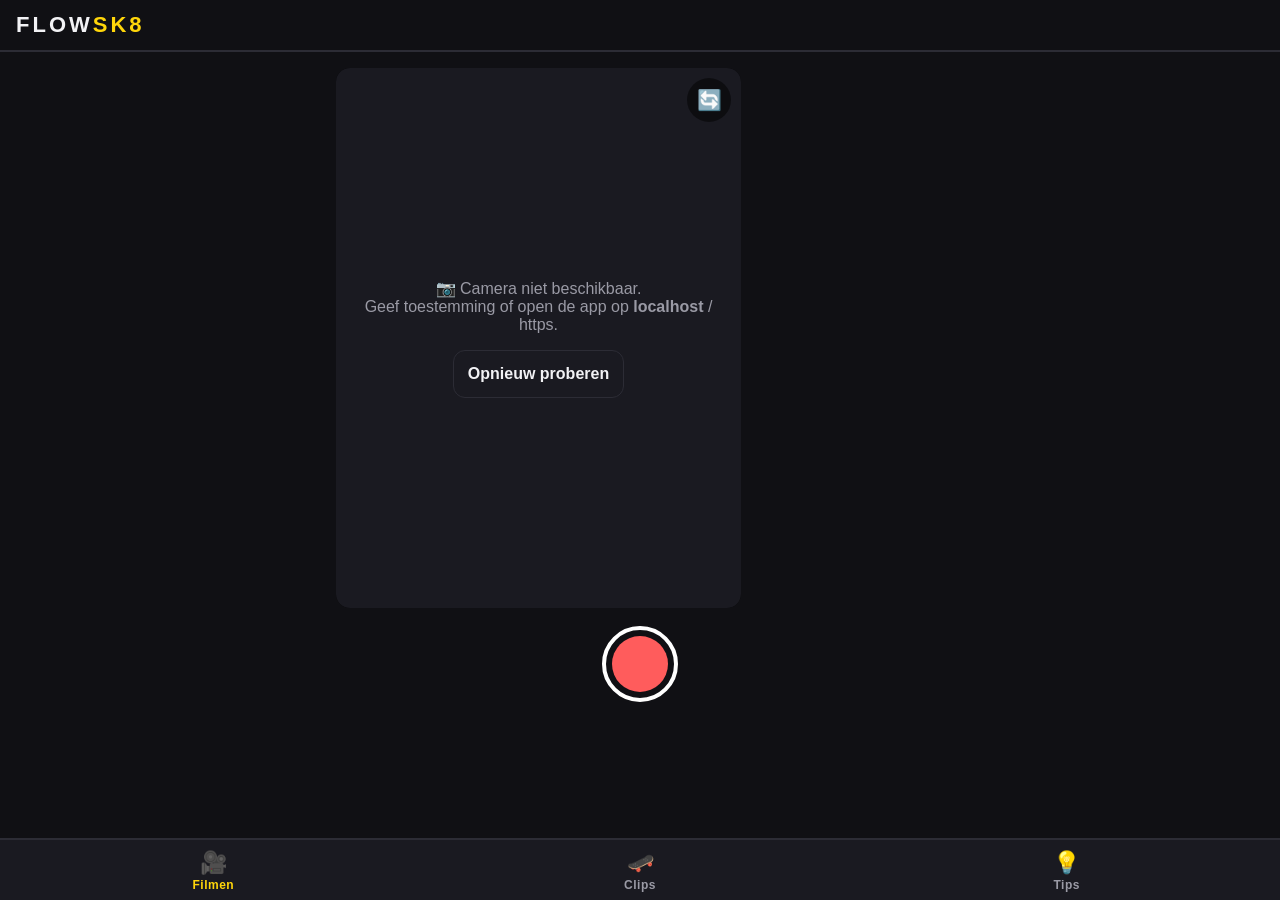
==== index.html @ b3297f70 "Eerste versie: skate-app als installeerbare PWA Filmen, clips organiseren per trick/obstakel, geland" ====
<!DOCTYPE html>
<html lang="nl">
<head>
<meta charset="utf-8">
<meta name="viewport" content="width=device-width, initial-scale=1, viewport-fit=cover">
<title>flowsk8</title>
<meta name="theme-color" content="#101014">
<link rel="manifest" href="manifest.webmanifest">
<meta name="apple-mobile-web-app-capable" content="yes">
<meta name="mobile-web-app-capable" content="yes">
<meta name="apple-mobile-web-app-status-bar-style" content="black-translucent">
<meta name="apple-mobile-web-app-title" content="flowsk8">
<link rel="apple-touch-icon" href="icons/apple-touch-icon.png">
<link rel="stylesheet" href="css/style.css">
<link rel="icon" href="data:image/svg+xml,<svg xmlns='http://www.w3.org/2000/svg' viewBox='0 0 100 100'><text y='.9em' font-size='90'>🛹</text></svg>">
</head>
<body>
<header class="topbar">
  <h1>FLOW<span>SK8</span></h1>
</header>

<main>
  <!-- FILMEN -->
  <section id="tab-filmen" class="tab active">
    <div id="cam-wrap">
      <video id="cam-preview" autoplay muted playsinline></video>
      <div id="cam-error" class="hidden">
        <p>📷 Camera niet beschikbaar.<br>Geef toestemming of open de app op <b>localhost</b> / https.</p>
        <button id="cam-retry" class="btn">Opnieuw proberen</button>
      </div>
      <div id="rec-timer" class="hidden">● 0:00</div>
      <button id="btn-flip" title="Camera wisselen">🔄</button>
    </div>
    <div class="cam-controls">
      <button id="btn-record" aria-label="Opnemen"><span></span></button>
    </div>

    <!-- Opslaan-paneel na opname -->
    <div id="save-panel" class="panel hidden">
      <h2>Nice! Sla je clip op</h2>
      <video id="save-preview" controls playsinline></video>
      <label class="field">
        <span>Welke trick?</span>
        <input id="save-trick" list="trick-list" placeholder="bijv. kickflip" autocomplete="off">
        <datalist id="trick-list">
          <option value="ollie"><option value="kickflip"><option value="heelflip">
          <option value="tre flip"><option value="pop shove-it"><option value="varial flip">
          <option value="50-50 grind"><option value="boardslide"><option value="5-0 grind">
          <option value="nosegrind"><option value="crooked grind"><option value="manual">
        </datalist>
      </label>
      <div class="field">
        <span>Waar?</span>
        <div id="save-obstacles" class="chips">
          <button class="chip" data-v="flat">Flat</button>
          <button class="chip" data-v="ledge">Ledge</button>
          <button class="chip" data-v="rail">Rail</button>
          <button class="chip" data-v="stairs">Trap</button>
          <button class="chip" data-v="transition">Transition</button>
        </div>
      </div>
      <label class="landed-toggle">
        <input type="checkbox" id="save-landed">
        <span>✔ Geland — clean weggerold</span>
      </label>
      <div class="row">
        <button id="save-discard" class="btn ghost">Weggooien</button>
        <button id="save-confirm" class="btn primary">Opslaan</button>
      </div>
    </div>

    <!-- Tip na opslaan -->
    <div id="after-tip" class="panel hidden">
      <h2>Opgeslagen! 🛹</h2>
      <div class="tip-card"><p id="after-tip-text"></p></div>
      <div class="row">
        <button id="after-again" class="btn primary">Nog een clip</button>
        <button id="after-to-clips" class="btn ghost">Naar clips</button>
      </div>
    </div>
  </section>

  <!-- CLIPS -->
  <section id="tab-clips" class="tab">
    <div class="filters">
      <select id="filter-trick"><option value="">Alle tricks</option></select>
      <div id="filter-obstacles" class="chips">
        <button class="chip" data-v="flat">Flat</button>
        <button class="chip" data-v="ledge">Ledge</button>
        <button class="chip" data-v="rail">Rail</button>
        <button class="chip" data-v="stairs">Trap</button>
        <button class="chip" data-v="transition">Transition</button>
      </div>
      <label class="landed-toggle small">
        <input type="checkbox" id="filter-landed">
        <span>✔ Alleen geland</span>
      </label>
    </div>
    <div id="clip-grid"></div>
    <p id="clips-empty" class="empty hidden">Nog geen clips. Ga filmen! 🎥</p>
  </section>

  <!-- TIPS -->
  <section id="tab-tips" class="tab">
    <h2>Camerahoek-tips</h2>
    <div id="tips-list"></div>
  </section>
</main>

<!-- Speler / editor overlay -->
<div id="player-overlay" class="overlay hidden">
  <div class="overlay-inner">
    <button id="player-close" class="close">✕</button>
    <video id="player-video" controls playsinline></video>
    <div id="player-meta"></div>
    <div id="trim-panel" class="hidden">
      <h3>Trimmen</h3>
      <div class="trim-sliders">
        <label>Start <input type="range" id="trim-start" min="0" value="0" step="0.05"></label>
        <label>Eind <input type="range" id="trim-end" min="0" value="0" step="0.05"></label>
      </div>
      <p id="trim-info"></p>
      <div class="row">
        <button id="trim-preview" class="btn ghost">▶ Selectie afspelen</button>
        <button id="trim-save" class="btn primary">✂ Trim opslaan als nieuwe clip</button>
      </div>
      <p id="trim-status" class="hidden"></p>
    </div>
    <div class="row player-actions">
      <button id="player-trim" class="btn">✂ Editen</button>
      <button id="player-landed" class="btn">✔ Geland</button>
      <button id="player-download" class="btn">⬇ Download</button>
      <button id="player-delete" class="btn danger">🗑 Weg</button>
    </div>
  </div>
</div>

<nav class="tabbar">
  <button data-tab="filmen" class="active">🎥<span>Filmen</span></button>
  <button data-tab="clips">🛹<span>Clips</span></button>
  <button data-tab="tips">💡<span>Tips</span></button>
</nav>

<script type="module" src="js/app.js"></script>
</body>
</html>
---- css/style.css ----
* { box-sizing: border-box; margin: 0; padding: 0; }

:root {
  --bg: #101014;
  --panel: #1a1a21;
  --border: #2c2c35;
  --accent: #ffd60a;
  --green: #3ddc84;
  --red: #ff5c5c;
  --text: #f2f2f5;
  --muted: #9a9aa5;
}

html, body { height: 100%; }
body {
  background: var(--bg);
  color: var(--text);
  font-family: -apple-system, BlinkMacSystemFont, "Segoe UI", Roboto, sans-serif;
  font-size: 16px;
  display: flex;
  flex-direction: column;
}

.topbar {
  padding: 12px 16px;
  border-bottom: 2px solid var(--border);
}
.topbar h1 {
  font-size: 22px;
  letter-spacing: 3px;
  font-weight: 900;
}
.topbar h1 span { color: var(--accent); }

main {
  flex: 1;
  overflow-y: auto;
  padding: 16px;
  padding-bottom: 90px;
  max-width: 640px;
  width: 100%;
  margin: 0 auto;
}

.tab { display: none; }
.tab.active { display: block; }
.hidden { display: none !important; }

h2 { font-size: 18px; letter-spacing: 1px; text-transform: uppercase; margin-bottom: 12px; }

/* ---- Filmen ---- */
#cam-wrap {
  position: relative;
  background: #000;
  border-radius: 14px;
  overflow: hidden;
  aspect-ratio: 3 / 4;
  max-height: 60vh;
}
#cam-preview { width: 100%; height: 100%; object-fit: cover; }
#cam-error {
  position: absolute; inset: 0;
  display: flex; flex-direction: column; align-items: center; justify-content: center;
  gap: 16px; text-align: center; padding: 20px; background: var(--panel);
  color: var(--muted);
}
#rec-timer {
  position: absolute; top: 10px; left: 10px;
  background: rgba(0,0,0,.6);
  color: var(--red);
  font-weight: 700;
  padding: 4px 10px;
  border-radius: 8px;
}
#btn-flip {
  position: absolute; top: 10px; right: 10px;
  background: rgba(0,0,0,.5);
  border: none; border-radius: 50%;
  width: 44px; height: 44px;
  font-size: 20px; cursor: pointer;
}

.cam-controls { display: flex; justify-content: center; padding: 18px 0; }
#btn-record {
  width: 76px; height: 76px;
  border-radius: 50%;
  border: 4px solid #fff;
  background: transparent;
  cursor: pointer;
  display: flex; align-items: center; justify-content: center;
}
#btn-record span {
  width: 56px; height: 56px;
  border-radius: 50%;
  background: var(--red);
  transition: all .2s;
}
#btn-record.recording span {
  width: 30px; height: 30px;
  border-radius: 8px;
  animation: pulse 1s infinite;
}
@keyframes pulse { 50% { opacity: .5; } }

/* ---- Panelen ---- */
.panel {
  background: var(--panel);
  border: 1px solid var(--border);
  border-radius: 14px;
  padding: 16px;
  margin-top: 16px;
  display: flex; flex-direction: column; gap: 14px;
}
.panel video { width: 100%; border-radius: 10px; background: #000; max-height: 40vh; }

.field span { display: block; color: var(--muted); margin-bottom: 6px; font-size: 14px; }
.field input[list], .field input[type="text"] {
  width: 100%;
  padding: 12px;
  font-size: 16px;
  border-radius: 10px;
  border: 1px solid var(--border);
  background: var(--bg);
  color: var(--text);
}

.chips { display: flex; flex-wrap: wrap; gap: 8px; }
.chip {
  padding: 10px 16px;
  border-radius: 999px;
  border: 1px solid var(--border);
  background: var(--bg);
  color: var(--text);
  font-size: 15px;
  cursor: pointer;
}
.chip.active { background: var(--accent); color: #101014; font-weight: 700; border-color: var(--accent); }

.landed-toggle {
  display: flex; align-items: center; gap: 10px;
  font-weight: 700; color: var(--green);
  cursor: pointer; font-size: 16px;
}
.landed-toggle input { width: 22px; height: 22px; accent-color: var(--green); }
.landed-toggle.small { font-size: 14px; }

.row { display: flex; gap: 10px; }
.row .btn { flex: 1; }

button, .chip { touch-action: manipulation; -webkit-tap-highlight-color: transparent; }

.btn {
  padding: 14px;
  min-height: 48px;
  border-radius: 12px;
  border: 1px solid var(--border);
  background: var(--panel);
  color: var(--text);
  font-size: 16px;
  font-weight: 700;
  cursor: pointer;
}
.btn.primary { background: var(--accent); color: #101014; border-color: var(--accent); }
.btn.ghost { background: transparent; }
.btn.danger { color: var(--red); border-color: var(--red); }

.tip-card {
  border: 2px dashed var(--accent);
  border-radius: 12px;
  padding: 14px;
  background: rgba(255, 214, 10, .06);
  line-height: 1.5;
}
.tip-card b { color: var(--accent); }

/* ---- Clips ---- */
.filters { display: flex; flex-direction: column; gap: 10px; margin-bottom: 16px; }
.filters select {
  padding: 12px;
  border-radius: 10px;
  background: var(--panel);
  color: var(--text);
  border: 1px solid var(--border);
  font-size: 16px;
}

#clip-grid {
  display: grid;
  grid-template-columns: repeat(auto-fill, minmax(150px, 1fr));
  gap: 12px;
}
.clip-card {
  background: var(--panel);
  border: 1px solid var(--border);
  border-radius: 12px;
  overflow: hidden;
  cursor: pointer;
}
.clip-card .thumb {
  aspect-ratio: 4 / 3;
  background: #000 center/cover no-repeat;
  position: relative;
}
.clip-card .thumb .badge {
  position: absolute; top: 6px; right: 6px;
  background: var(--green); color: #101014;
  font-size: 11px; font-weight: 900;
  padding: 3px 7px; border-radius: 6px;
}
.clip-card .info { padding: 8px 10px; }
.clip-card .trick { font-weight: 800; font-size: 15px; }
.clip-card .sub { color: var(--muted); font-size: 12px; margin-top: 2px; }

.empty { color: var(--muted); text-align: center; padding: 40px 0; }

/* ---- Overlay ---- */
.overlay {
  position: fixed; inset: 0;
  background: rgba(0,0,0,.85);
  display: flex; align-items: center; justify-content: center;
  z-index: 50;
  padding: 16px;
}
.overlay-inner {
  background: var(--panel);
  border-radius: 14px;
  padding: 16px;
  width: 100%; max-width: 560px;
  max-height: 92vh; overflow-y: auto;
  position: relative;
  display: flex; flex-direction: column; gap: 12px;
}
.overlay video { width: 100%; border-radius: 10px; background: #000; max-height: 45vh; }
.close {
  position: absolute; top: 10px; right: 10px;
  background: var(--bg); color: var(--text);
  border: 1px solid var(--border); border-radius: 50%;
  width: 36px; height: 36px; cursor: pointer; z-index: 2;
}
#player-meta { font-size: 14px; color: var(--muted); }
#player-meta .trick { color: var(--text); font-weight: 800; font-size: 17px; }
.player-actions { flex-wrap: wrap; }
.player-actions .btn { flex: 1 1 40%; font-size: 14px; padding: 12px 8px; }
#player-landed.on { background: var(--green); color: #101014; border-color: var(--green); }

.trim-sliders label { display: block; color: var(--muted); font-size: 14px; margin-bottom: 8px; }
.trim-sliders input { width: 100%; accent-color: var(--accent); }
#trim-info { font-size: 14px; color: var(--muted); }
#trim-status { color: var(--accent); font-weight: 700; }

/* ---- Tabbar ---- */
.tabbar {
  position: fixed; bottom: 0; left: 0; right: 0;
  display: flex;
  background: var(--panel);
  border-top: 2px solid var(--border);
  padding-bottom: env(safe-area-inset-bottom);
}
.tabbar button {
  flex: 1;
  background: none; border: none;
  color: var(--muted);
  font-size: 22px;
  padding: 10px 0 8px;
  cursor: pointer;
  display: flex; flex-direction: column; align-items: center; gap: 2px;
}
.tabbar button span { font-size: 12px; font-weight: 700; letter-spacing: .5px; }
.tabbar button.active { color: var(--accent); }
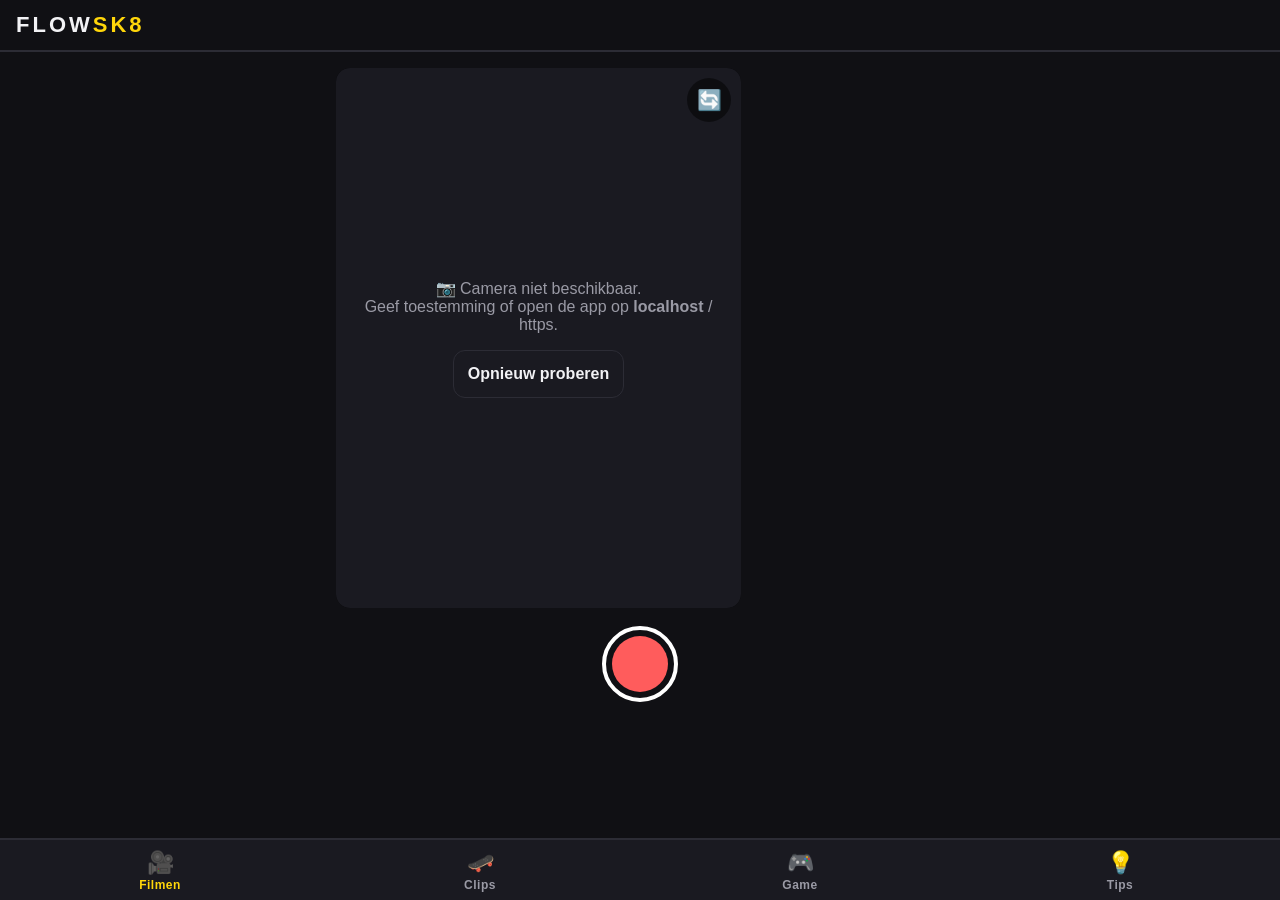
==== commit 7ae84339: "Game toegevoegd: street skills unlocken gear en levels Skate-runner (canvas) met 5 levels. Gelande c" ====
--- a/index.html
+++ b/index.html
@@ -72,6 +72,7 @@
     <!-- Tip na opslaan -->
     <div id="after-tip" class="panel hidden">
       <h2>Opgeslagen! 🛹</h2>
+      <div id="after-unlocks" class="hidden"></div>
       <div class="tip-card"><p id="after-tip-text"></p></div>
       <div class="row">
         <button id="after-again" class="btn primary">Nog een clip</button>
@@ -98,6 +99,35 @@
     </div>
     <div id="clip-grid"></div>
     <p id="clips-empty" class="empty hidden">Nog geen clips. Ga filmen! 🎥</p>
+  </section>
+
+  <!-- GAME -->
+  <section id="tab-game" class="tab">
+    <div id="game-nav" class="chips game-nav">
+      <button class="chip active" data-view="spelen">🎮 Spelen</button>
+      <button class="chip" data-view="setup">🛠 Mijn setup</button>
+      <button class="chip" data-view="skills">🔥 Street skills</button>
+    </div>
+
+    <div id="game-view-spelen">
+      <div id="level-list"></div>
+      <div id="game-stage" class="hidden">
+        <div id="game-wrap">
+          <canvas id="game-canvas"></canvas>
+          <div id="game-hud"></div>
+          <div id="game-einde" class="hidden"></div>
+          <button id="game-stop" title="Stoppen">✕</button>
+        </div>
+        <div class="game-controls">
+          <button id="btn-jump" class="btn primary">⬆ OLLIE</button>
+          <div id="trick-buttons"></div>
+        </div>
+        <p class="game-uitleg">Tik op OLLIE (of de game) om te springen. Tik in de lucht op een trick voor extra punten!</p>
+      </div>
+    </div>
+
+    <div id="game-view-setup" class="hidden"></div>
+    <div id="game-view-skills" class="hidden"></div>
   </section>
 
   <!-- TIPS -->
@@ -138,6 +168,7 @@
 <nav class="tabbar">
   <button data-tab="filmen" class="active">🎥<span>Filmen</span></button>
   <button data-tab="clips">🛹<span>Clips</span></button>
+  <button data-tab="game">🎮<span>Game</span></button>
   <button data-tab="tips">💡<span>Tips</span></button>
 </nav>
 
--- a/css/style.css
+++ b/css/style.css
@@ -248,6 +248,125 @@
 #trim-info { font-size: 14px; color: var(--muted); }
 #trim-status { color: var(--accent); font-weight: 700; }
 
+/* ---- Game ---- */
+.game-nav { margin-bottom: 14px; }
+
+#level-list { display: flex; flex-direction: column; gap: 10px; }
+.level-card {
+  display: flex; align-items: center; gap: 14px;
+  background: var(--panel);
+  border: 1px solid var(--border);
+  border-radius: 12px;
+  padding: 14px;
+  color: var(--text);
+  text-align: left;
+  cursor: pointer;
+  font-size: 16px;
+}
+.level-card.locked { opacity: .55; }
+.level-card .level-nr { font-size: 24px; }
+.level-card .level-info { display: flex; flex-direction: column; gap: 2px; }
+.level-card small { color: var(--muted); }
+
+#game-wrap {
+  position: relative;
+  border-radius: 12px;
+  overflow: hidden;
+  border: 1px solid var(--border);
+  background: #16161d;
+}
+#game-canvas { display: block; width: 100%; height: auto; touch-action: none; }
+#game-hud {
+  position: absolute; top: 8px; left: 10px; right: 44px;
+  display: flex; gap: 14px;
+  font-weight: 800; font-size: 15px;
+  text-shadow: 0 1px 3px #000;
+  pointer-events: none;
+}
+#game-hud .combo { color: var(--accent); }
+#game-stop {
+  position: absolute; top: 6px; right: 6px;
+  width: 34px; height: 34px;
+  border-radius: 50%;
+  border: 1px solid var(--border);
+  background: rgba(0,0,0,.5);
+  color: var(--text);
+  cursor: pointer;
+}
+#game-einde {
+  position: absolute; inset: 0;
+  background: rgba(16,16,20,.88);
+  display: flex; flex-direction: column; align-items: center; justify-content: center;
+  gap: 10px; text-align: center; padding: 16px;
+}
+#game-einde .einde-score { font-size: 22px; font-weight: 900; color: var(--accent); }
+#game-einde .einde-sub { color: var(--muted); max-width: 420px; line-height: 1.4; }
+#game-einde .einde-sub b { color: var(--accent); }
+#game-einde .row { width: 100%; max-width: 360px; }
+
+.game-controls { display: flex; gap: 10px; margin-top: 12px; align-items: stretch; }
+#btn-jump { flex: 0 0 130px; font-size: 18px; min-height: 58px; }
+#trick-buttons { display: flex; gap: 8px; flex-wrap: wrap; flex: 1; }
+.trick-btn { flex: 1 1 40%; min-height: 58px; font-size: 14px; padding: 8px; }
+.trick-hint { color: var(--muted); font-size: 14px; align-self: center; }
+.game-uitleg { color: var(--muted); font-size: 13px; margin-top: 10px; text-align: center; }
+
+.gear-kop {
+  margin: 18px 0 8px;
+  color: var(--accent);
+  text-transform: uppercase;
+  letter-spacing: 1px;
+  font-size: 14px;
+}
+.gear-chip.locked { opacity: .5; cursor: not-allowed; }
+.gear-req { flex-basis: 100%; color: var(--muted); font-size: 12px; margin: -2px 0 4px 6px; }
+
+.stats-bars { display: flex; flex-direction: column; gap: 10px; margin-bottom: 6px; }
+.stat-bar span { display: block; font-size: 13px; color: var(--muted); margin-bottom: 4px; }
+.stat-bar .bar {
+  height: 12px; border-radius: 6px;
+  background: var(--bg);
+  border: 1px solid var(--border);
+  overflow: hidden;
+}
+.stat-bar .bar div { height: 100%; background: var(--accent); border-radius: 6px; transition: width .3s; }
+
+.skill-totalen {
+  display: flex; gap: 10px;
+}
+.skill-totalen div {
+  flex: 1;
+  background: var(--panel);
+  border: 1px solid var(--border);
+  border-radius: 12px;
+  padding: 14px 8px;
+  text-align: center;
+  display: flex; flex-direction: column; gap: 2px;
+}
+.skill-totalen b { font-size: 26px; color: var(--accent); }
+.skill-totalen span { font-size: 12px; color: var(--muted); }
+.trick-lijst { list-style: none; color: var(--muted); display: flex; flex-direction: column; gap: 6px; }
+.trick-lijst b { color: var(--text); }
+.unlock-card {
+  background: var(--panel);
+  border: 1px dashed var(--border);
+  border-radius: 12px;
+  padding: 12px;
+  margin-bottom: 8px;
+}
+.unlock-card small { color: var(--muted); }
+.unlock-card p { color: var(--green); font-size: 14px; margin-top: 4px; }
+#game-view-skills > .btn { width: 100%; margin-top: 14px; }
+
+#after-unlocks {
+  border: 2px solid var(--green);
+  border-radius: 12px;
+  padding: 12px;
+  background: rgba(61, 220, 132, .08);
+}
+#after-unlocks b { color: var(--green); }
+#after-unlocks ul { list-style: none; margin-top: 6px; }
+
 /* ---- Tabbar ---- */
 .tabbar {
   position: fixed; bottom: 0; left: 0; right: 0;
